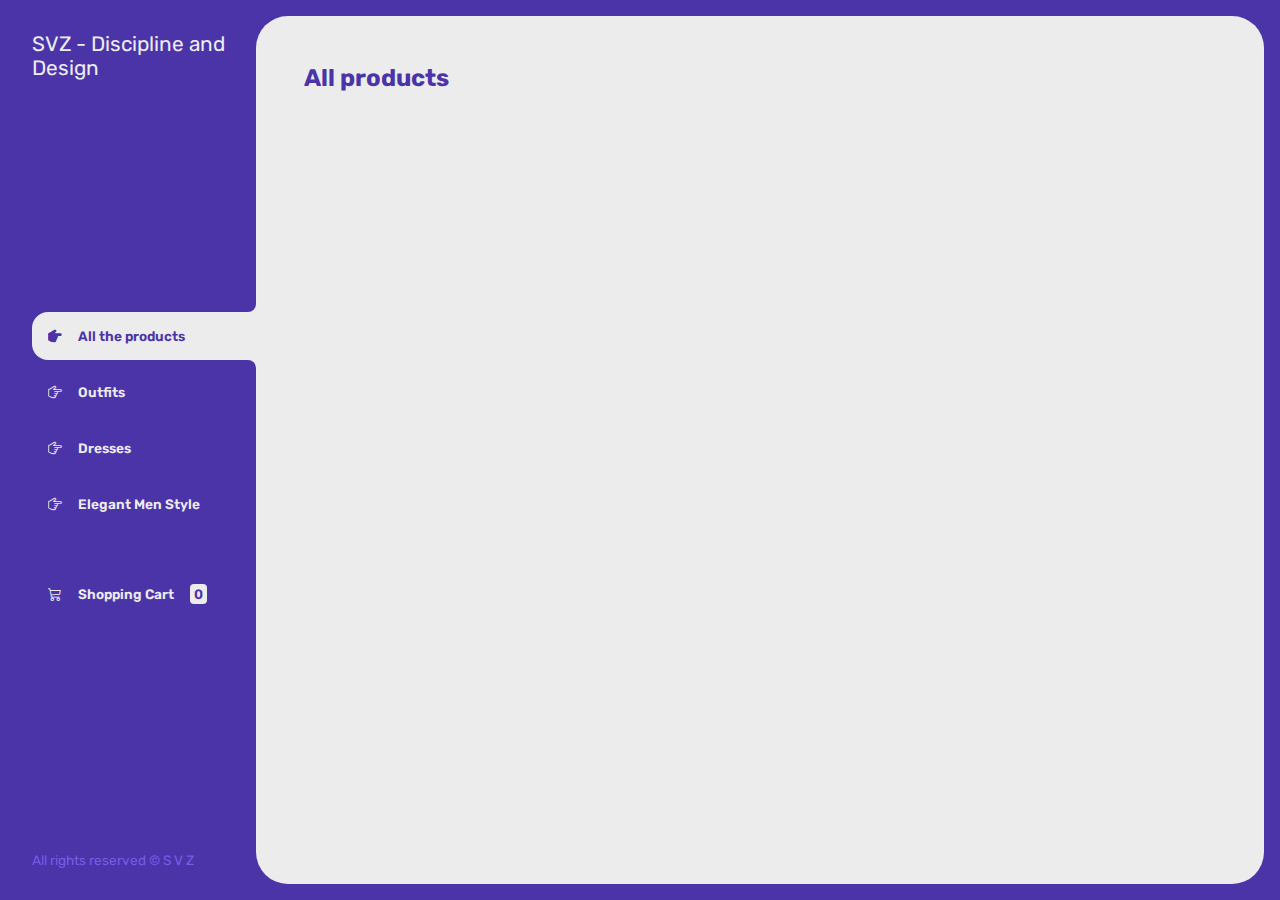
==== index.html @ 4047d2be "actualización de js" ====
<!DOCTYPE html>
<html lang="en">
<head>
    <meta charset="UTF-8">
    <meta name="viewport" content="width=device-width, initial-scale=1.0">
    <title>SVZ - Discipline and Design</title>
    <link rel="stylesheet" href="https://cdn.jsdelivr.net/npm/bootstrap-icons@1.10.5/font/bootstrap-icons.css">
    <link rel="preconnect" href="https://fonts.googleapis.com">
    <link rel="preconnect" href="https://fonts.gstatic.com" crossorigin>
    <link href="https://fonts.googleapis.com/css2?family=Advent+Pro:wght@200&display=swap" rel="stylesheet">
    <link rel="stylesheet" href="./css/index.css">
</head>
<body>
        <div class="elementsContainer">
            <aside>
                        <header>
                            <h1 class="logo">SVZ - Discipline and Design</h1>
                        </header>
                        <nav>
                            <ul class="menu">
                                <li><button id="all" class="menuButton productsButton active"> <i class="bi bi-hand-index-thumb-fill"> </i> All the products</button>
                                </li>
                                <li><button id="outfits" class="menuButton productsButton"> <i class="bi bi-hand-index-thumb"> </i> Outfits</button>
                                </li>
                                <li><button id="dresses" class="menuButton productsButton"> <i class="bi bi-hand-index-thumb"> </i> Dresses</button>
                                </li>
                                <li><button id="elegantMenStyle" class="menuButton productsButton"> <i class="bi bi-hand-index-thumb"> </i> Elegant Men Style</button>
                                </li>
                                <li>
                                    <a class="menuButton cartButton" href="./html/shoppingCart.html">
                                    <i class="bi bi-cart3"> </i>Shopping Cart <span class="numberCart"> 0 </span>
                                    </a>
                                </li>
                            </ul>
                            </nav>
                            <footer>
                                <p class="footer-text">All rights reserved © S V Z </p>
                            </footer>
            </aside>
            <main>
                <h2 class="main-title" id="main-title">All products</h2>
                <div class="products-container" id="products-container">
                    <!-- This is completed by JS -->
                </div>


            </main>
        </div>


<script src="./js/main.js"></script>
</body>
</html>
---- css/index.css ----
/* @import url('https://fonts.googleapis.com/css2?family=Rubik:wght@300;400;500;600;700;800;900&display=swap');


:root{

    --selectedMainColor: #136a8a;
    --selectedLightBlue: #267871;
    --selectedGreen: #00bf8f;
    --selectedBlack: #001510;


}

*{

    margin: 0;
    padding: 0;
    box-sizing: border-box;
    font-family: 'Rubik', sans-serif;
    list-style: none;
    text-decoration: none;
}

.elementsContainer{
    display: grid;
    grid-template-columns: 1fr 4fr;
    background: #5c258d /* W3C, IE 10+/ Edge, Firefox 16+, Chrome 26+, Opera 12+, Safari 7+ */

/* }

aside {
    padding: 2rem;
    color: var(--selectedBlue);
    position: sticky;
    top: 0;
    height: 100vh;
    display: flex;
    flex-direction: column;
    justify-content: space-between;
}

.logo{
    font-weight: 400;
    font-size: 3.3rem;
}

.footer-text{
    color: rgb(199, 199, 199);
    font-size: 0.85rem;
}

main{
    /* background: linear-gradient(to right, #e53935, #e35d5b); */
    /* background: linear-gradient(to right, #ee9ca7, #ffdde1);
    background: linear-gradient(to right, #2c3e50, #3498db);  */


    /* margin: 1rem;
    margin-left: 0;
    border-radius: 2rem;
    padding: 2rem;

} */

/* .main-title{
    color: var(--selectedBlack);
    margin-bottom: 2rem;

}

.products-container{
    display: grid;
    grid-template-columns: repeat(4, 1fr);
    gap: 1rem;
}

.product-image{
    max-width: 100%;
    border-radius: 1rem;

}

.product-details{
    background-color: #00bf8f;
    color: var(--selectedBlack);
    padding: 0.5rem;
    border-radius: 1rem;
    margin-top: -2rem;
    position: relative;
    display: flex;
    flex-direction: column;
    gap: 0.25rem;
}

.product-name{
    font-size: 1rem;
} */

/* .add-product{
    border: 0;
    background: linear-gradient(to right, #e53935, #e35d5b);
    color: var(--selectedBlue);
    padding: 0.5rem;
    text-transform: uppercase;
    border-radius: 2rem;
    cursor: pointer;
    border: 2px solid var(--selectedLightBlue);
}

.add-product:hover{
    background-color: var(--selectedGreen);
    color: var(--selectedBlack);
}  */


@import url('https://fonts.googleapis.com/css2?family=Rubik:wght@300;400;500;600;700;800;900&display=swap');

:root {
    --clr-main: #4b33a8;
    --clr-main-light: #785ce9;
    --clr-white: #ececec;
    --clr-gray: #e2e2e2;
    --clr-red: #961818;
}

* {
    margin: 0;
    padding: 0;
    box-sizing: border-box;
    font-family: 'Rubik', sans-serif;
}

h1, h2, h3, h4, h5, h6, p, a, input, textarea, ul {
    margin: 0;
    padding: 0;
}

ul {
    list-style-type: none;
}

a {
    text-decoration: none;
}

.elementsContainer {
    display: grid;
    grid-template-columns: 1fr 4fr;
    background-color: var(--clr-main);
}

aside {
    padding: 2rem;
    padding-right: 0;
    color: var(--clr-white);
    position: sticky;
    top: 0;
    height: 100vh;
    display: flex;
    flex-direction: column;
    justify-content: space-between;
}

.logo {
    font-weight: 400;
    font-size: 1.3rem;
}

.menu {
    display: flex;
    flex-direction: column;
    gap: .5rem;
}

.menuButton {
    background-color: transparent;
    border: 0;
    color: var(--clr-white);
    cursor: pointer;
    display: flex;
    align-items: center;
    gap: 1rem;
    font-weight: 600;
    padding: 1rem;
    font-size: .85rem;
    width: 100%;
}

.menuButton.active {
    background-color: var(--clr-white);
    color: var(--clr-main);
    border-top-left-radius: 1rem;
    border-bottom-left-radius: 1rem;
    position: relative;
}

.menuButton.active::before {
    content: '';
    position: absolute;
    width: 1rem;
    height: 2rem;
    bottom: 100%;
    right: 0;
    background-color: transparent;
    border-bottom-right-radius: .5rem;
    box-shadow: 0 1rem 0 var(--clr-white);
}

.menuButton.active::after {
    content: '';
    position: absolute;
    width: 1rem;
    height: 2rem;
    top: 100%;
    right: 0;
    background-color: transparent;
    border-top-right-radius: .5rem;
    box-shadow: 0 -1rem 0 var(--clr-white);
}

.menuButton > i.bi-hand-index-thumb-fill,
.menuButton > i.bi-hand-index-thumb {
    transform: rotateZ(90deg);
}

.cartButton {
    margin-top: 2rem;
}

.numberCart {
    background-color: var(--clr-white);
    color: var(--clr-main);
    padding: .15rem .25rem;
    border-radius: .25rem;
}

.cartButton.active .numberCart {
    background-color: var(--clr-main);
    color: var(--clr-white);
}

.footer-text {
    color: var(--clr-main-light);
    font-size: .85rem;
}

main {
    background-color: var(--clr-white);
    margin: 1rem;
    margin-left: 0;
    border-radius: 2rem;
    padding: 3rem;
}

.main-title {
    color: var(--clr-main);
    margin-bottom: 2rem;
}

.products-container {
    display: grid;
    grid-template-columns: repeat(4, 1fr);
    gap: 1rem;
}

.product-image {
    max-width: 100%;
    border-radius: 1rem;
}

.product-details {
    background-color: var(--clr-main);
    color: var(--clr-white);
    padding: .5rem;
    border-radius: 1rem;
    margin-top: -2rem;
    position: relative;
    display: flex;
    flex-direction: column;
    gap: .25rem;
}

.product-name {
    font-size: 1rem;
}

.add-product {
    border: 0;
    background-color: var(--clr-white);
    color: var(--clr-main);
    padding: .4rem;
    text-transform: uppercase;
    border-radius: 2rem;
    cursor: pointer;
    border: 2px solid var(--clr-white);
    transition: background-color .2s, color .2s;
}

.add-product:hover {
    background-color: var(--clr-main);
    color: var(--clr-white);
}


/** CARRITO **/

.cart-container {
    display: flex;
    flex-direction: column;
    gap: 1.5rem;
}

.cart-empty,
.cart-bought {
    color: var(--clr-main);
}

.cart-products {
    display: flex;
    flex-direction: column;
    gap: 1rem;
}

.cart-product {
    display: flex;
    justify-content: space-between;
    align-items: center;
    background-color: var(--clr-gray);
    color: var(--clr-main);
    padding: .5rem;
    padding-right: 1.5rem;
    border-radius: 1rem;
}


/*-------------------------Still don't know when the class '.carrito-producto-imagen' is used */

.carrito-producto-imagen {
    width: 4rem;
    border-radius: 1rem;
}

.carrito-producto small {
    font-size: .75rem;
}

.carrito-producto-eliminar {
    border: 0;
    background-color: transparent;
    color: var(--clr-red);
    cursor: pointer;
}

.cart-actions {
    display: flex;
    justify-content: space-between;
}

.empty-cart {
    border: 0;
    background-color: var(--clr-gray);
    padding: 1rem;
    border-radius: 1rem;
    color: var(--clr-main);
    text-transform: uppercase;
    cursor: pointer;
}

.cart-right {
    display: flex;
}

.cart-total {
    display: flex;
    background-color: var(--clr-gray);
    padding: 1rem;
    color: var(--clr-main);
    text-transform: uppercase;
    border-top-left-radius: 1rem;
    border-bottom-left-radius: 1rem;
    gap: 1rem;
}

.cart-buy {
    border: 0;
    background-color: var(--clr-main);
    padding: 1rem;
    color: var(--clr-white);
    text-transform: uppercase;
    cursor: pointer;
    border-top-right-radius: 1rem;
    border-bottom-right-radius: 1rem;
}

.header-mobile {
    display: none;
}

.close-menu {
    display: none;
}

.disabled {
    display: none;
}

/*** MEDIA QUERIES ***/

@media screen and (max-width: 850px) {
    .contenedor-productos {
        grid-template-columns: 1fr 1fr 1fr;
    }
}

@media screen and (max-width: 675px) {
    .contenedor-productos {
        grid-template-columns: 1fr 1fr;
    }
}

@media screen and (max-width: 600px) {

    .wrapper {
        min-height: 100vh;
        display: flex;
        flex-direction: column;
    }

    aside {
        position: fixed;
        z-index: 9;
        background-color: var(--clr-main);
        left: 0;
        box-shadow: 0 0 0 100vmax rgba(0, 0, 0, .75);
        transform: translateX(-100%);
        opacity: 0;
        visibility: hidden;
        transition: .2s;
    }

    .aside-visible {
        transform: translateX(0);
        opacity: 1;
        visibility: visible;
    }

    .boton-menu.active::before,
    .boton-menu.active::after {
        display: none;
    }

    main {
        margin: 1rem;
        margin-top: 0;
        padding: 2rem;
    }

    .contenedor-productos {
        grid-template-columns: 1fr 1fr;
    }

    .header-mobile {
        padding: 1rem;
        display: flex;
        justify-content: space-between;
        align-items: center;
    }

    .header-mobile .logo {
        color: var(--clr-gray);
    }

    .open-menu, .close-menu {
        background-color: transparent;
        color: var(--clr-gray);
        border: 0;
        font-size: 2rem;
        cursor: pointer;
    }

    .close-menu {
        display: block;
        position: absolute;
        top: 1rem;
        right: 1rem;
    }

    .carrito-producto {
        gap: 1rem;
        flex-wrap: wrap;
        justify-content: flex-start;
        padding: .5rem;
    }

    .carrito-producto-subtotal {
        display: none;
    }

    .carrito-acciones {
        flex-wrap: wrap;
        row-gap: 1rem;
    }
    

}



@media screen and (max-width: 400px) {
    .contenedor-productos {
        grid-template-columns: 1fr;
    }}
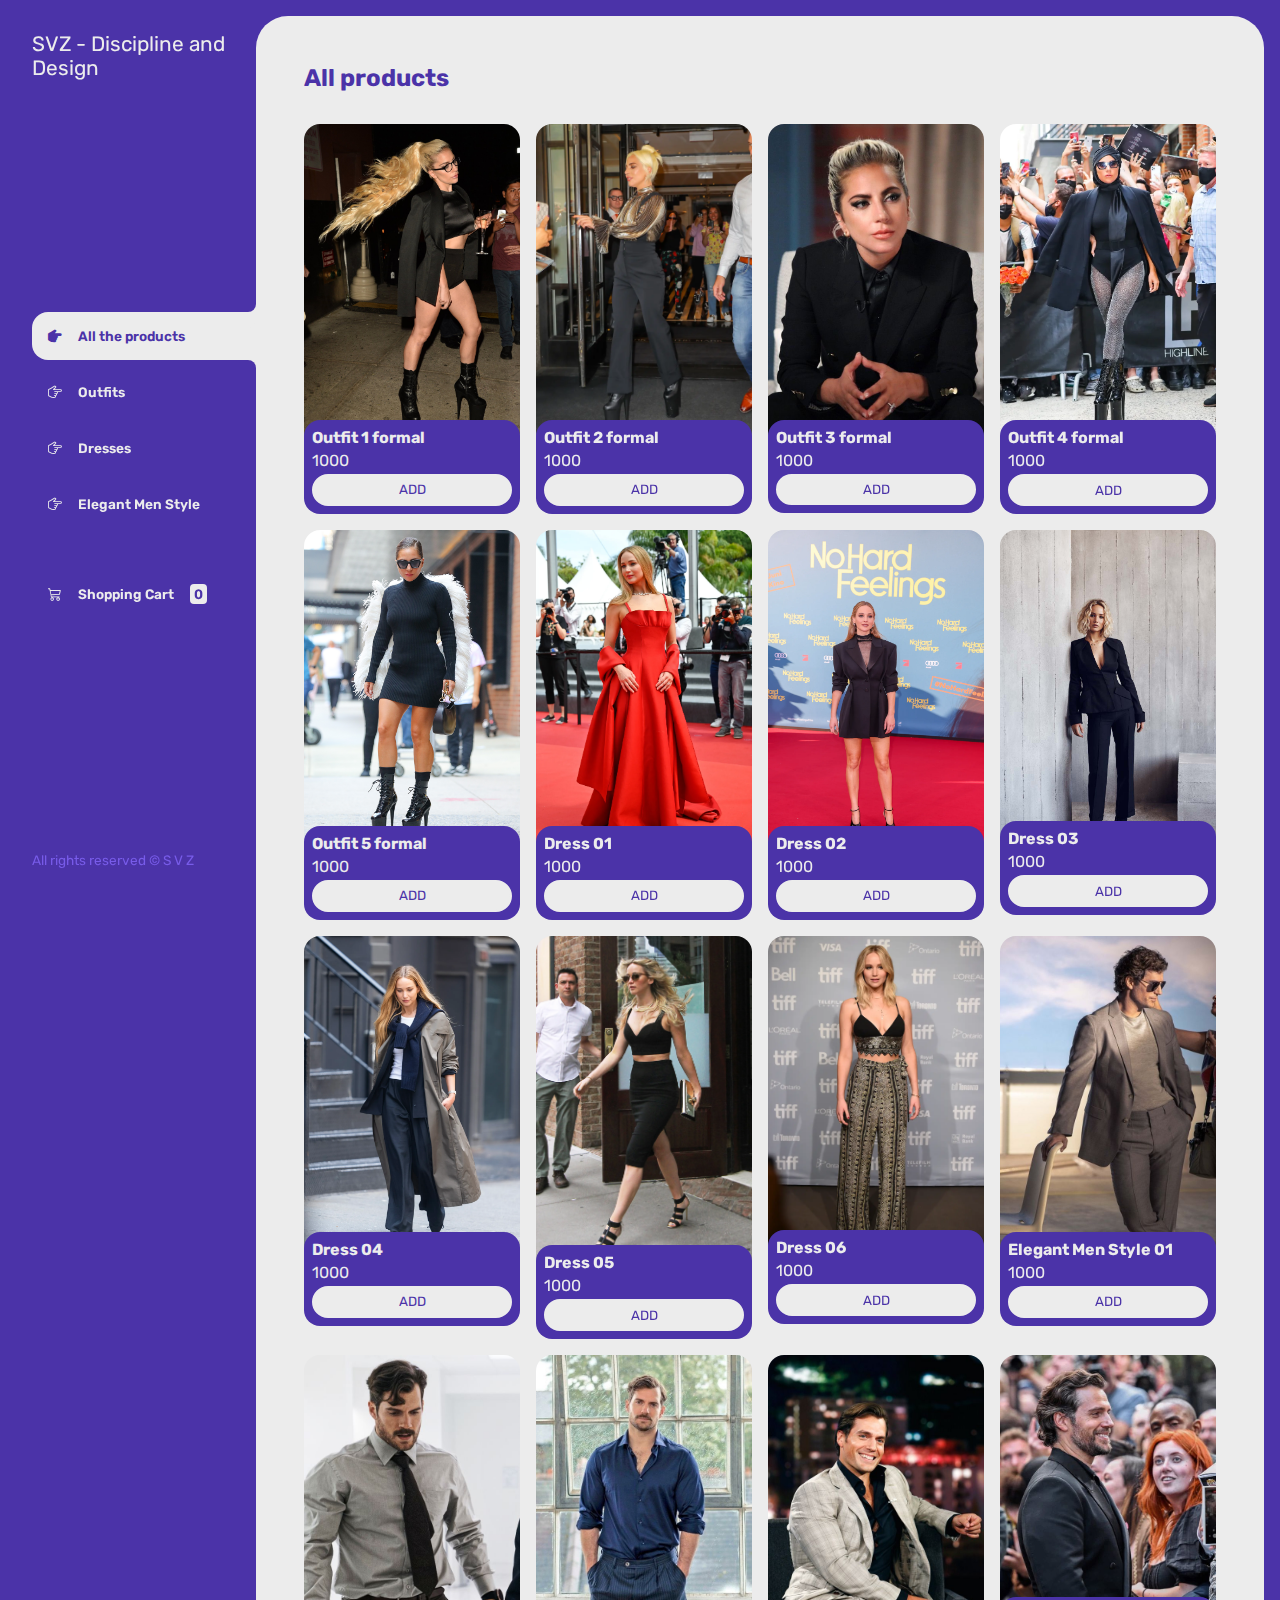
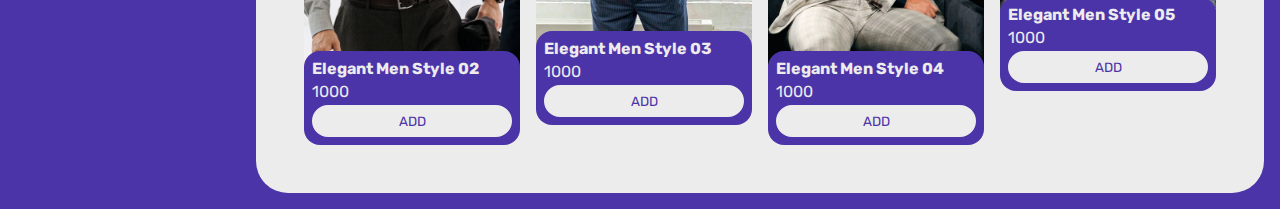
==== commit ee55463e: "local storage usage applied in index.html" ====
--- a/index.html
+++ b/index.html
@@ -28,7 +28,7 @@
                                 </li>
                                 <li>
                                     <a class="menuButton cartButton" href="./html/shoppingCart.html">
-                                    <i class="bi bi-cart3"> </i>Shopping Cart <span class="numberCart"> 0 </span>
+                                    <i class="bi bi-cart3"> </i>Shopping Cart <span class="numberCart" id="numberCart"> 0 </span>
                                     </a>
                                 </li>
                             </ul>
